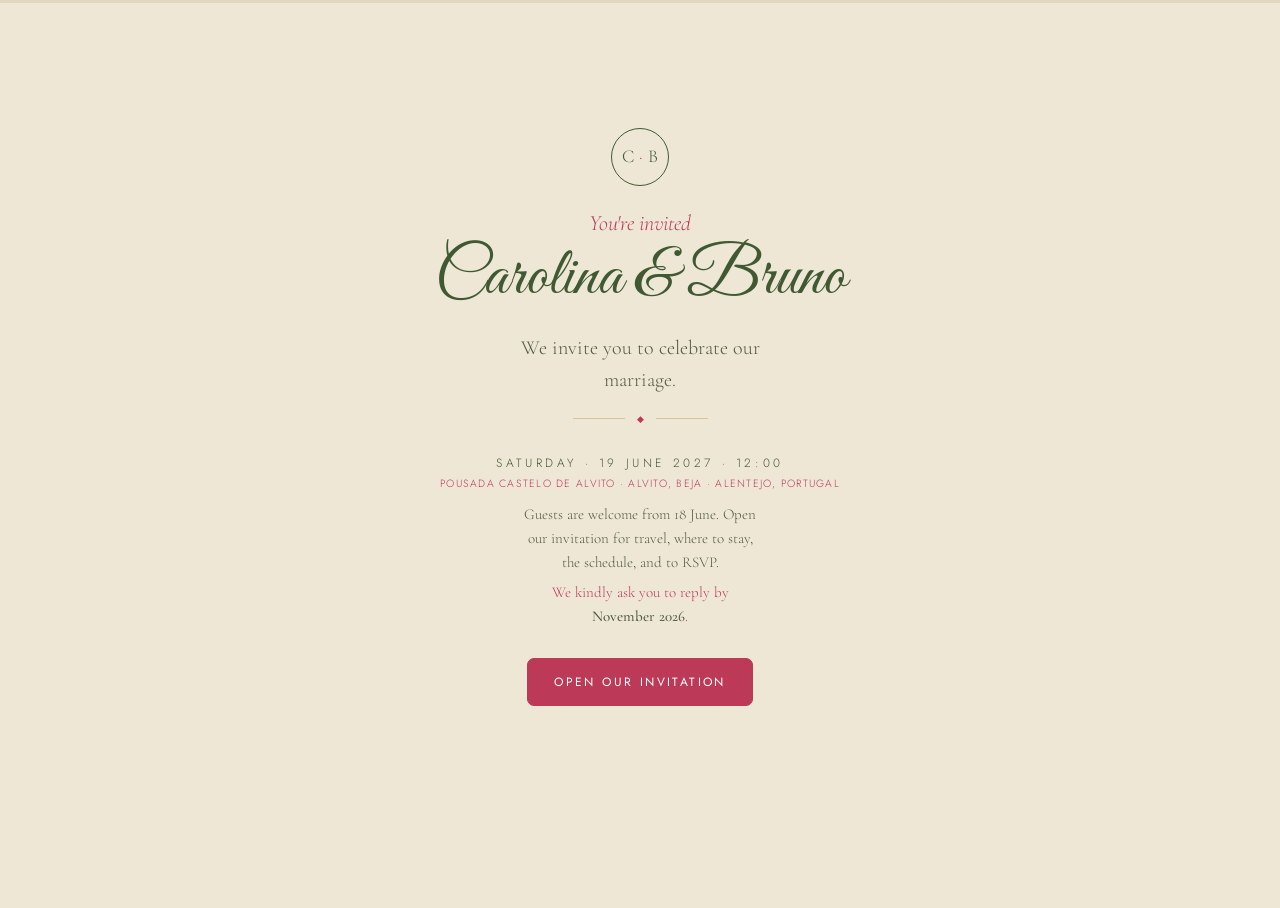
==== index.html @ 81aa2558 "Website + backend now live here; guest data moves to the Google Sheet This repo becomes the single h" ====
<!doctype html>
<html lang="en">
<head>
  <meta charset="utf-8">
  <meta name="viewport" content="width=device-width, initial-scale=1">
  <meta name="robots" content="noindex">
  <title>Carolina &amp; Bruno · 19 June 2027</title>
  <link rel="preconnect" href="https://fonts.googleapis.com">
  <link rel="preconnect" href="https://fonts.gstatic.com" crossorigin>
  <link href="https://fonts.googleapis.com/css2?family=Cormorant+Garamond:ital,wght@0,400;0,500;0,600;1,400&family=Great+Vibes&family=Jost:wght@300;400;500&display=swap" rel="stylesheet">
  <link rel="stylesheet" href="assets/style.css?v=5">
</head>
<body class="mode-first">

  <div class="progress"><span id="bar"></span></div>

  <main id="wizard">

    <div id="closedBanner" class="closed" hidden>
      RSVPs are now <strong>closed</strong>. Thank you so much! If you need to change
      anything, please email us at <a href="mailto:bruno.c.coutinho@gmail.com">bruno.c.coutinho@gmail.com</a>.
    </div>

    <!-- ============ WELCOME / INVITE ============ -->
    <section class="step active" data-step="welcome">
      <div class="monogram">C <span>·</span> B</div>
      <p class="eyebrow" id="familyName">You're invited</p>
      <h1 class="names">Carolina &amp; Bruno</h1>
      <p class="lead" id="welcomeLead">We invite you to celebrate our marriage.</p>
      <div class="rule"><span></span>&#9670;<span></span></div>
      <p class="date">Saturday &middot; 19&nbsp;June&nbsp;2027 &middot; 12:00</p>
      <p class="venue">Pousada Castelo de Alvito &middot; Alvito, Beja &middot; Alentejo, Portugal</p>
      <p class="welcome-note">Guests are welcome from 18 June. Open our invitation for travel, where to stay, the schedule, and to RSVP.</p>
      <p class="welcome-note reply-by">We kindly ask you to reply by <strong>November&nbsp;2026</strong>.</p>
      <div class="actions"><button class="primary" id="startBtn">Open our invitation</button></div>
    </section>

    <!-- ============ VENUE / TRAVEL / STAY ============ -->
    <section class="step" data-step="place">
      <h2>Pousada Castelo de Alvito</h2>
      <p class="sub">A 15th-century castle in the Baixo Alentejo, about 150&nbsp;km south of Lisbon. Guests are welcome starting 18 June.</p>
      <img class="castle-hero" src="assets/img/castle-1.jpg" alt="Pousada Castelo de Alvito, the castle">
      <p class="address">Pousada Castelo de Alvito<br>Largo do Castelo, 7920-999 Alvito (Beja), Portugal<br>
        <a href="https://www.google.com/maps/search/?api=1&amp;query=Pousada+Castelo+de+Alvito%2C+7920-999+Alvito%2C+Portugal" target="_blank" rel="noopener">Open in Google Maps</a></p>
      <p class="address-note">In the Alentejo, about 1h30 south-east of Lisbon. Not the Alvito neighbourhood in Lisbon!</p>

      <h3 class="group">Getting there</h3>
      <div class="cards">
        <div class="card"><h4>By car</h4><p>~1h30 from Lisbon (~150&nbsp;km). Parking in and around the village.</p></div>
        <div class="card"><h4>By train</h4><p>Metro to Lisboa-Oriente, then CP to Alvito station (about 2h20). The station is a short ride from the castle.</p></div>
        <div class="card"><h4>Flying in</h4><p>Fly to Lisbon (LIS), then drive or train down.</p></div>
      </div>
      <h3 class="group">Where to stay</h3>
      <div class="cards">
        <div class="card"><h4>With us</h4><p>We provide accommodation inside the castle and in nearby pousadas in Alvito.</p></div>
        <div class="card"><h4>Nearby</h4><p>Quinta do Paral (about 15&nbsp;min); Beja or Évora (about 25 to 40&nbsp;min).</p></div>
      </div>
      <div class="actions first"><button class="ghost" data-back>Back</button><button class="primary" data-next>Next</button></div>
      <div class="actions menu"><button class="ghost" data-menu>Back to menu</button></div>
    </section>

    <!-- ============ WILL YOU COME? ============ -->
    <section class="step" data-step="rsvp">
      <h2>Can you join us?</h2>
      <p class="sub">Please let us know by <strong>30 November 2026</strong>.</p>
      <div class="choices">
        <button class="choice" data-attending="yes"><span class="big">Yes, we'll be there</span></button>
        <button class="choice" data-attending="no"><span class="big">Sadly, we can't</span></button>
      </div>
      <div class="actions first"><button class="ghost" data-back>Back</button></div>
      <div class="actions menu"><button class="ghost" data-menu>Back to menu</button></div>
    </section>

    <!-- ============ WHO'S COMING ============ -->
    <section class="step" data-step="attendees">
      <h2>Who's coming?</h2>
      <p class="sub" id="attendeesHint">Tick who's coming and when each person arrives.</p>
      <div id="attendeeList" class="attendees"></div>
      <p class="form-status err" id="attendeesStatus" role="status"></p>
      <button class="add" id="addGuest" type="button">+ Add your plus-one</button>
      <p class="add-note" id="missNote" hidden>Did we miss someone? Let us know in the comments.</p>
      <div class="actions first"><button class="ghost" data-back>Back</button><button class="primary" data-next>Next</button></div>
      <div class="actions menu"><button class="ghost" data-menu>Back to menu</button></div>
    </section>

    <!-- ============ ACCOMMODATION ============ -->
    <section class="step" data-step="stay">
      <h2>Need a place to stay?</h2>
      <p class="sub">We have rooms both in the castle and in the village. Just let us know what you'll need.</p>
      <div class="choices column">
        <button class="choice" data-accom="both">Yes, both nights (18 &amp; 19 June)</button>
        <button class="choice" data-accom="night19">Yes, the 19th only</button>
        <button class="choice" data-accom="none">All sorted, thank you</button>
      </div>
      <div class="actions first"><button class="ghost" data-back>Back</button></div>
      <div class="actions menu"><button class="ghost" data-menu>Back to menu</button></div>
    </section>

    <!-- ============ JUST FOR FUN ============ -->
    <section class="step" data-step="game">
      <h2>One last thing, just for fun</h2>
      <div id="gameList"></div>
      <div class="actions first"><button class="ghost" data-back>Back</button><button class="primary" data-next>Next</button></div>
      <div class="actions menu"><button class="ghost" data-menu>Back to menu</button></div>
    </section>

    <!-- ============ COMMENTS ============ -->
    <section class="step" data-step="note">
      <h2>Any comments?</h2>
      <label class="field">
        <span>Your comments</span>
        <textarea data-field="message" rows="4"></textarea>
      </label>
      <div class="actions first"><button class="ghost" data-back>Back</button><button class="primary" data-submit>Save &amp; send</button></div>
      <div class="actions menu"><button class="ghost" data-menu>Back to menu</button></div>
    </section>

    <!-- ============ MENU / HUB (return visits only) ============ -->
    <section class="step" data-step="menu">
      <p class="eyebrow" id="menuName">Your invitation</p>
      <h2>Your RSVP</h2>
      <p class="sub">Open any section to change it, then save.</p>
      <div class="menu">
        <button class="menu-item" data-open="rsvp">
          <span class="mi-title">Will you come?</span>
          <span class="status" data-status="attending">Not answered yet</span>
        </button>
        <button class="menu-item" data-open="place">
          <span class="mi-title">Venue, travel &amp; where to stay</span>
          <span class="status">Alvito &middot; how to get there</span>
        </button>
        <button class="menu-item" data-open="attendees" data-needyes>
          <span class="mi-title">Who's coming</span>
          <span class="status" data-status="attendees">Not set yet</span>
        </button>
        <button class="menu-item" data-open="stay" data-needyes>
          <span class="mi-title">Need a place to stay?</span>
          <span class="status" data-status="accommodation">Not set yet</span>
        </button>
        <button class="menu-item" data-open="game" data-needyes>
          <span class="mi-title">Just for fun</span>
          <span class="status" data-status="game">Not set yet</span>
        </button>
        <button class="menu-item" data-open="note">
          <span class="mi-title">Comments</span>
          <span class="status" data-status="message">Optional</span>
        </button>
      </div>
      <div class="actions"><button class="primary" data-submit>Save changes</button></div>
      <p class="form-status" id="menuStatus" role="status"></p>
    </section>

    <!-- ============ DONE ============ -->
    <section class="step" data-step="done">
      <div class="monogram">C <span>·</span> B</div>
      <h2 id="doneTitle">Thank you!</h2>
      <p class="lead" id="doneMsg">Your reply is saved. Change it anytime with your link.</p>
      <p class="date">See you on 19&nbsp;June&nbsp;2027 &middot; 12:00</p>
      <div class="actions"><button class="ghost" data-open="menu">View / edit my RSVP</button></div>
    </section>

    <p class="form-status" id="formStatus" role="status"></p>

  </main>

  <script src="assets/app.js?v=5"></script>
</body>
</html>
---- assets/style.css ----
/* Carolina & Bruno — wedding RSVP wizard.
   Palette (from the Alvito colour card): the courtyard in late-June light —
   dark trees and olive leaf carry the structure, courtyard stone warms it,
   oleander is the accent, on a cream-linen page with bright-paper cards.
   The invitation is a SQUARE card — no frame around it. */
:root{
  --bg:#efe7d6;          /* cream linen — the page */
  --card:#f8f5ec;        /* bright paper — the invite card, choice cards, inputs */
  --ink:#2b3324;         /* deep green-black — body text */
  --soft:#4e5a43;        /* softened ink */
  --grey:#6f6a59;        /* warm grey — captions, labels */
  --green:#3f5a32;       /* dark trees — headings & names */
  --green-deep:#324726;  /* dark trees, pressed */
  --sage:#a3b188;        /* olive leaf — soft rules, hovers */
  --sand:#dec196;        /* courtyard stone — warm rules and accents */
  --rasp:#bc3a58;        /* oleander, deep — buttons, underlines, links */
  --rasp-deep:#9c2c46;   /* oleander, pressed */
  --pink:#e8809f;        /* oleander, light — gentle touches */
  --line:#e2d7bf;        /* stone line */
  --red:#9a3b3b;         /* decline / error */
  --serif:"Cormorant Garamond",Georgia,serif;
  --script:"Great Vibes","Snell Roundhand",cursive;
  --sans:"Jost","Helvetica Neue",Arial,sans-serif;
}
*{box-sizing:border-box}
[hidden]{display:none!important}  /* keep the hidden attribute authoritative over display rules */
html{scroll-behavior:smooth}
body{margin:0;min-height:100vh;background:var(--bg);color:var(--ink);
  font-family:var(--sans);font-weight:300;line-height:1.6;-webkit-font-smoothing:antialiased}
strong{font-weight:500;color:var(--soft)}
a{color:var(--rasp)}

/* closed banner */
.closed{max-width:560px;margin:8px auto 0;padding:14px 18px;text-align:center;
  background:#f7e6ea;border:1px solid var(--pink);border-radius:8px;
  font-family:var(--serif);font-size:16px;color:var(--soft)}
.closed a{color:var(--rasp)}

/* progress */
.progress{position:fixed;top:0;left:0;right:0;height:3px;background:var(--line);z-index:10}
#bar{display:block;height:100%;width:0;background:var(--rasp);transition:width .4s ease}

/* wizard shell — a simple centered column on the cream page (no frame) */
#wizard{max-width:620px;margin:0 auto;padding:48px 24px 80px;min-height:100vh}
.step{display:none;animation:fade .5s ease}
.step.active{display:block}
@keyframes fade{from{opacity:0;transform:translateY(8px)}to{opacity:1;transform:none}}
@media(prefers-reduced-motion:reduce){.step{animation:none}}

/* ===== the invitation / open page (no card — sits on the page) ===== */
.step[data-step="welcome"].active,.step[data-step="done"].active{
  display:flex;flex-direction:column;align-items:center;justify-content:center;
  text-align:center;min-height:82vh;
}

/* shared typography */
.monogram{display:flex;align-items:center;justify-content:center;white-space:nowrap;
  width:58px;height:58px;margin:0 auto 20px;
  border:1px solid var(--green);border-radius:50%;
  font-family:var(--serif);font-size:18px;letter-spacing:.14em;text-indent:.14em;color:var(--green)}
.monogram span{color:var(--rasp)}
.eyebrow{text-align:center;font-family:var(--serif);font-style:italic;font-size:22px;color:var(--rasp);margin:0}
.names{font-family:var(--script);font-weight:400;text-align:center;color:var(--green);
  font-size:clamp(46px,11vw,68px);line-height:1;margin:.05em 0 .2em}
.lead{text-align:center;font-family:var(--serif);font-size:clamp(17px,3.6vw,20px);color:var(--soft);max-width:30ch;margin:.3em auto 0}
.date{text-align:center;letter-spacing:.3em;text-transform:uppercase;font-size:12px;color:var(--green);margin:1em 0 .2em}
.venue{text-align:center;letter-spacing:.12em;text-transform:uppercase;font-size:10.5px;color:var(--rasp);margin:0}
.rule{display:flex;align-items:center;justify-content:center;gap:12px;color:var(--rasp);margin:16px 0;font-size:9px}
.rule span{display:block;width:52px;height:1px;background:var(--sand)}
.welcome-note{text-align:center;font-family:var(--serif);font-size:15px;color:var(--soft);max-width:34ch;margin:10px auto 0}
.welcome-note.reply-by{margin-top:6px;color:var(--rasp)}

h2{font-family:var(--serif);font-weight:600;text-align:center;font-size:clamp(28px,7vw,40px);color:var(--green);margin:0 0 .3em}
h2::after{content:"";display:block;width:46px;height:2px;background:var(--rasp);margin:14px auto 0}
.sub{text-align:center;color:var(--soft);max-width:48ch;margin:0 auto 1.6em}
h3.group{font-family:var(--sans);text-transform:uppercase;letter-spacing:.2em;font-size:12px;
  color:var(--green);text-align:center;margin:30px 0 14px}

/* castle photo (single, compact) */
.castle-hero{display:block;width:100%;max-width:420px;height:240px;object-fit:cover;object-position:center 40%;
  border-radius:8px;border:1px solid var(--line);margin:0 auto 26px}

/* info cards (the place) */
.cards{display:grid;grid-template-columns:repeat(auto-fit,minmax(170px,1fr));gap:14px}
.card{background:var(--card);border:1px solid var(--line);border-radius:7px;padding:18px}
.card h4{margin:0 0 .4em;font-family:var(--serif);font-size:19px;color:var(--green)}
.card p{margin:0;font-size:14px;color:var(--soft)}

/* choice buttons (go/no-go, accommodation) */
.choices{display:grid;grid-template-columns:1fr 1fr;gap:14px;max-width:460px;margin:0 auto}
.choices.column{grid-template-columns:1fr;max-width:380px}
.choice{display:flex;flex-direction:column;gap:4px;align-items:center;text-align:center;
  background:var(--card);border:1px solid var(--line);border-radius:8px;padding:22px 16px;cursor:pointer;
  font-family:var(--sans);font-size:15px;color:var(--soft);transition:.15s}
.choice:hover{border-color:var(--rasp);box-shadow:0 6px 20px rgba(188,58,88,.14);transform:translateY(-1px)}
.choice.selected{border-color:var(--rasp);background:#f7e6ea;box-shadow:0 6px 20px rgba(188,58,88,.14)}
.choice .big{font-family:var(--serif);font-size:23px;color:var(--green)}
.choice span:not(.big){font-size:13px;color:var(--grey)}

/* attendees */
.attendees{max-width:480px;margin:0 auto}
.attendee{display:flex;flex-wrap:wrap;align-items:center;gap:8px;margin-bottom:14px}
.attendee .coming{flex:0 0 auto;display:flex;align-items:center;margin:0}
.attendee .coming input{width:20px;height:20px;accent-color:var(--green);cursor:pointer}
.attendee .name{flex:1;min-width:0}
.attendee .arrive{flex:0 0 auto;width:118px;font-family:var(--sans);font-size:14px;color:var(--ink);
  background:var(--card);border:1px solid var(--line);border-radius:6px;padding:11px 8px}
.attendee .arrive:focus{outline:none;border-color:var(--green)}
.attendee .x{flex:0 0 auto;width:40px;height:44px;background:none;border:1px solid var(--line);border-radius:6px;
  color:var(--grey);font-size:20px;cursor:pointer;padding:0}
.attendee .x:hover{border-color:var(--red);color:var(--red)}
.attendee .kid{flex:0 0 auto;display:flex;align-items:center;gap:4px;font-size:12px;letter-spacing:.04em;
  text-transform:uppercase;color:var(--grey);cursor:pointer;white-space:nowrap}
.attendee .kid input{width:15px;height:15px;accent-color:var(--rasp);cursor:pointer}
.attendee.declined .name,.attendee.declined .arrive{opacity:.45;text-decoration:line-through}
.attendee .diet{flex:1 1 100%;order:5;margin-left:28px;font-size:14px;padding:8px 10px}
.attendee.declined .diet{display:none}
.attendee .name.missing{border-color:var(--red);background:#fbeeee}
#attendeesStatus:empty{display:none}
.address{text-align:center;font-family:var(--serif);font-size:17px;line-height:1.5;color:var(--green);margin:14px 0 4px}
.address a{font-family:var(--sans);font-size:13px;letter-spacing:.05em}
.address-note{text-align:center;font-size:13px;color:var(--grey);margin:0 0 8px}
@media(max-width:460px){
  .attendee{flex-wrap:wrap}
  .attendee .name{flex:1 1 60%}
  .attendee .arrive{flex:1 1 100%;width:auto;order:3}
  .attendee .diet{margin-left:0}
}
.add{display:block;margin:4px auto 0;background:none;border:1px dashed var(--sage);color:var(--green);
  border-radius:6px;padding:10px 18px;cursor:pointer;font-family:var(--sans);letter-spacing:.05em}
.add:hover{background:var(--card)}
.add-note{display:block;text-align:center;font-family:var(--serif);font-style:italic;
  font-size:15px;color:var(--soft);max-width:36ch;margin:8px auto 0}

/* form fields */
.field{display:block;max-width:440px;margin:0 auto 18px}
.field > span{display:block;font-size:12px;letter-spacing:.14em;text-transform:uppercase;color:var(--grey);margin-bottom:6px}
input[type=text],input[type=number],input[type=file],textarea{
  width:100%;font-family:var(--sans);font-size:16px;color:var(--ink);background:var(--card);
  border:1px solid var(--line);border-radius:6px;padding:11px 12px}
input:focus,textarea:focus{outline:none;border-color:var(--green)}
.field small{display:block;color:var(--grey);font-size:12px;margin-top:5px}
.g-prev{display:block;max-width:100%;margin-top:12px;border-radius:6px;border:1px solid var(--line)}

/* per-person game opt-out */
.skip-person{display:flex;align-items:center;gap:8px;max-width:440px;margin:0 auto 14px;
  font-size:13px;color:var(--grey);cursor:pointer}
.skip-person input{width:16px;height:16px;accent-color:var(--green);cursor:pointer}

/* per-person game blocks */
#gameList{max-width:440px;margin:0 auto}
.game-person{border-top:1px solid var(--line);margin-top:22px;padding-top:18px}
.game-person:first-child{border-top:none;margin-top:0;padding-top:0}
.game-person .person{font-family:var(--serif);font-size:21px;color:var(--green);text-align:center;margin:0 0 14px}

/* action buttons */
.actions{display:flex;justify-content:center;gap:12px;margin-top:30px}
button.primary,button.ghost{font-family:var(--sans);letter-spacing:.2em;text-transform:uppercase;font-size:12px;
  border-radius:7px;padding:14px 26px;cursor:pointer;border:1px solid var(--rasp)}
button.primary{color:#fff;background:var(--rasp)}
button.primary:hover{background:var(--rasp-deep);border-color:var(--rasp-deep)}
button.ghost{color:var(--rasp);background:none}
button.ghost:hover{background:var(--card)}
button:disabled{opacity:.5;cursor:default}

.form-status{text-align:center;font-family:var(--serif);font-size:17px;min-height:1.4em;margin:18px 0 0}
.form-status.ok{color:var(--green)}
.form-status.err{color:var(--red)}

/* mode switching: linear (first visit) vs menu (return visit) */
body.mode-first .actions.menu{display:none}
body.mode-return .actions.first{display:none}
body.mode-return .progress{opacity:0}

/* menu / hub */
.menu{display:flex;flex-direction:column;gap:10px;max-width:460px;margin:0 auto}
.menu-item{display:flex;justify-content:space-between;align-items:center;gap:12px;text-align:left;
  background:var(--card);border:1px solid var(--line);border-radius:8px;padding:16px 18px;cursor:pointer;
  font-family:var(--sans);transition:.15s}
.menu-item:hover{border-color:var(--rasp);box-shadow:0 4px 16px rgba(188,58,88,.12)}
.menu-item .mi-title{font-family:var(--serif);font-size:19px;color:var(--green)}
.menu-item .status{flex:0 0 auto;font-size:11px;letter-spacing:.08em;text-transform:uppercase;color:var(--rasp)}
.menu-item.disabled{opacity:.4;cursor:not-allowed}
.menu-item.disabled:hover{border-color:var(--line);box-shadow:none}

@media(max-width:420px){.choices{grid-template-columns:1fr}}
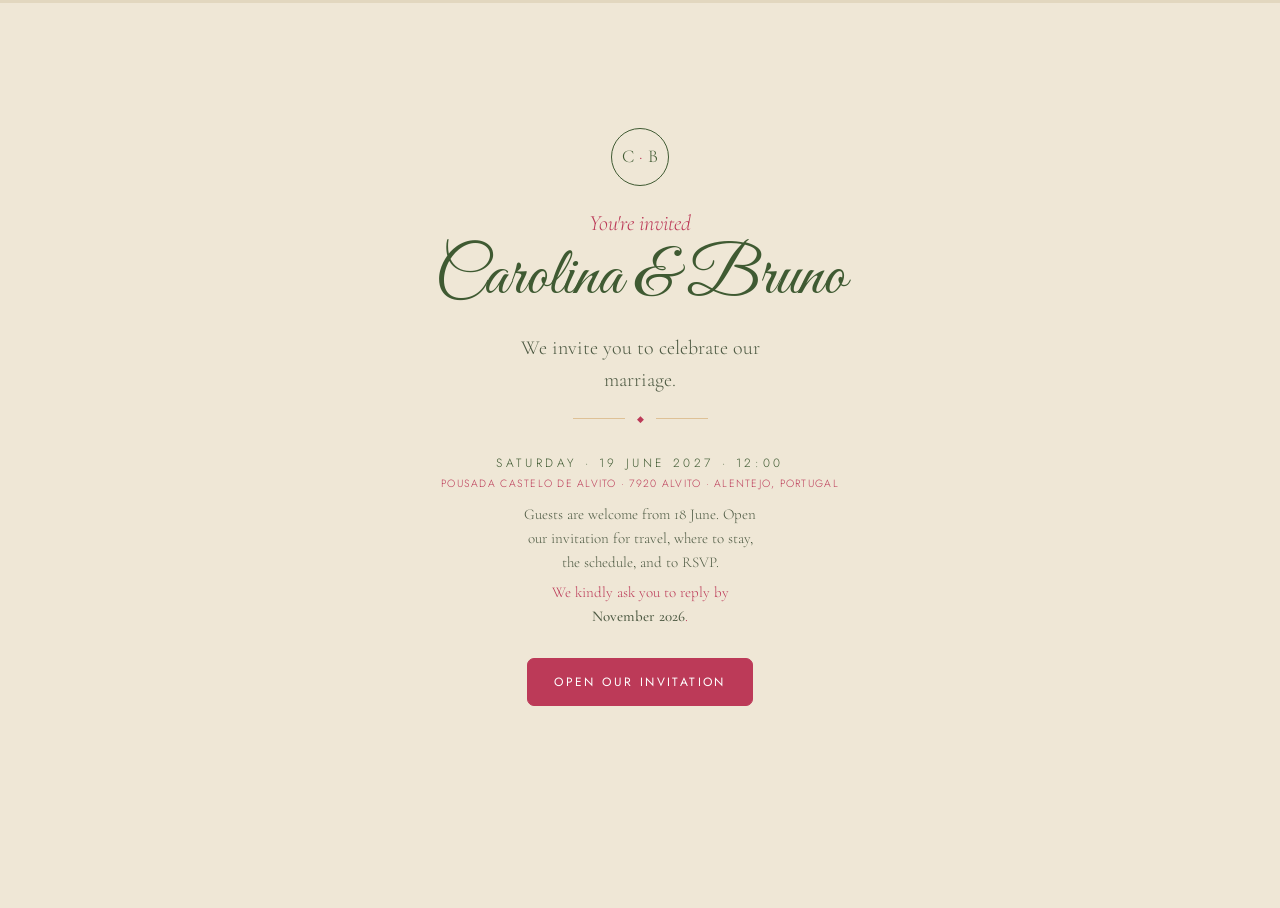
==== commit 44b74430: "Welcome card: 7920 Alvito instead of Alvito, Beja "Alvito, Beja" read like the city of Beja; the pos" ====
--- a/index.html
+++ b/index.html
@@ -8,7 +8,7 @@
   <link rel="preconnect" href="https://fonts.googleapis.com">
   <link rel="preconnect" href="https://fonts.gstatic.com" crossorigin>
   <link href="https://fonts.googleapis.com/css2?family=Cormorant+Garamond:ital,wght@0,400;0,500;0,600;1,400&family=Great+Vibes&family=Jost:wght@300;400;500&display=swap" rel="stylesheet">
-  <link rel="stylesheet" href="assets/style.css?v=5">
+  <link rel="stylesheet" href="assets/style.css?v=6">
 </head>
 <body class="mode-first">
 
@@ -29,7 +29,7 @@
       <p class="lead" id="welcomeLead">We invite you to celebrate our marriage.</p>
       <div class="rule"><span></span>&#9670;<span></span></div>
       <p class="date">Saturday &middot; 19&nbsp;June&nbsp;2027 &middot; 12:00</p>
-      <p class="venue">Pousada Castelo de Alvito &middot; Alvito, Beja &middot; Alentejo, Portugal</p>
+      <p class="venue">Pousada Castelo de Alvito &middot; 7920 Alvito &middot; Alentejo, Portugal</p>
       <p class="welcome-note">Guests are welcome from 18 June. Open our invitation for travel, where to stay, the schedule, and to RSVP.</p>
       <p class="welcome-note reply-by">We kindly ask you to reply by <strong>November&nbsp;2026</strong>.</p>
       <div class="actions"><button class="primary" id="startBtn">Open our invitation</button></div>
@@ -163,6 +163,6 @@
 
   </main>
 
-  <script src="assets/app.js?v=5"></script>
+  <script src="assets/app.js?v=7"></script>
 </body>
 </html>
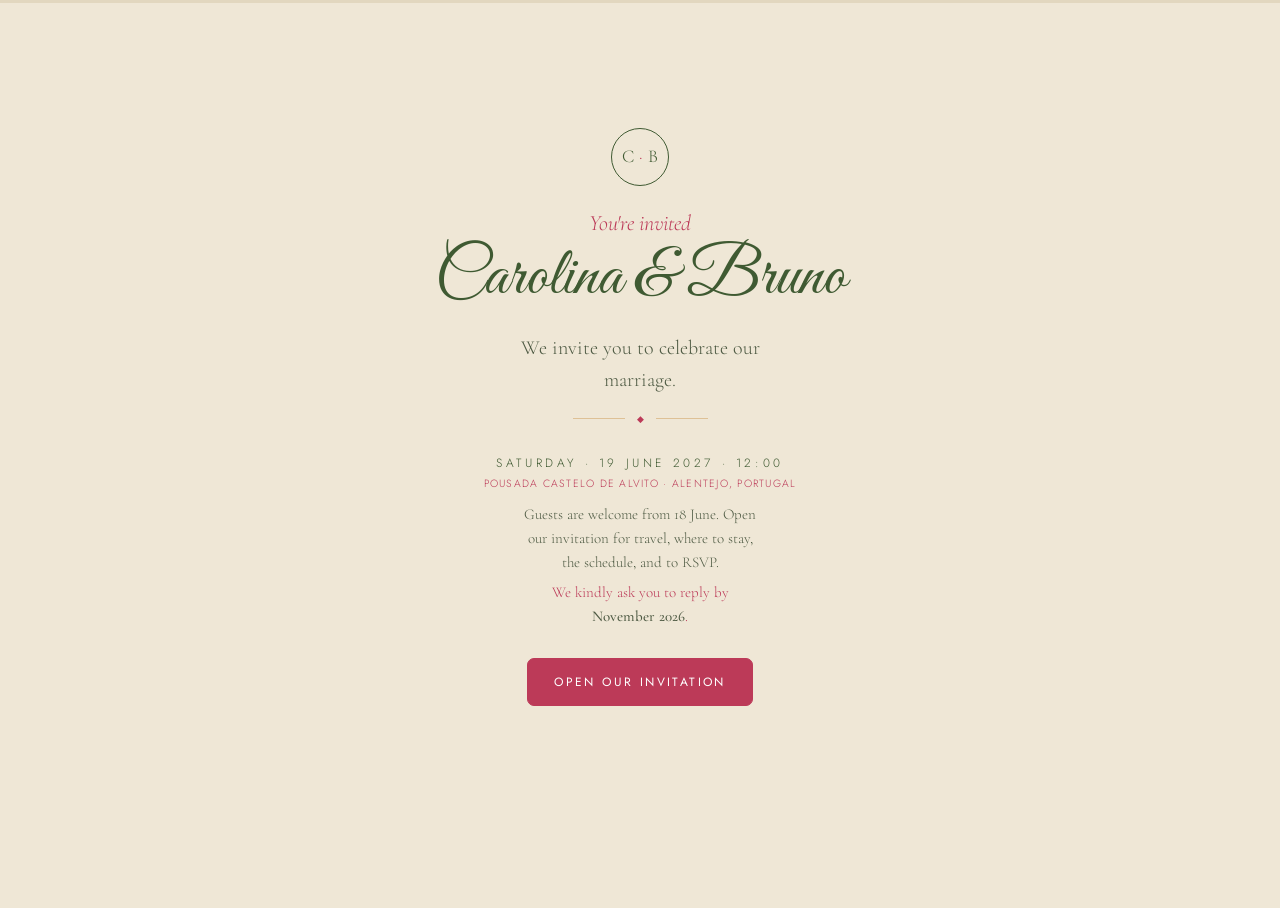
==== commit 01d90a7c: "Welcome card: venue line matches the invitation PDFs again The venue page right after it has the ful" ====
--- a/index.html
+++ b/index.html
@@ -29,7 +29,7 @@
       <p class="lead" id="welcomeLead">We invite you to celebrate our marriage.</p>
       <div class="rule"><span></span>&#9670;<span></span></div>
       <p class="date">Saturday &middot; 19&nbsp;June&nbsp;2027 &middot; 12:00</p>
-      <p class="venue">Pousada Castelo de Alvito &middot; 7920 Alvito &middot; Alentejo, Portugal</p>
+      <p class="venue">Pousada Castelo de Alvito &middot; Alentejo, Portugal</p>
       <p class="welcome-note">Guests are welcome from 18 June. Open our invitation for travel, where to stay, the schedule, and to RSVP.</p>
       <p class="welcome-note reply-by">We kindly ask you to reply by <strong>November&nbsp;2026</strong>.</p>
       <div class="actions"><button class="primary" id="startBtn">Open our invitation</button></div>
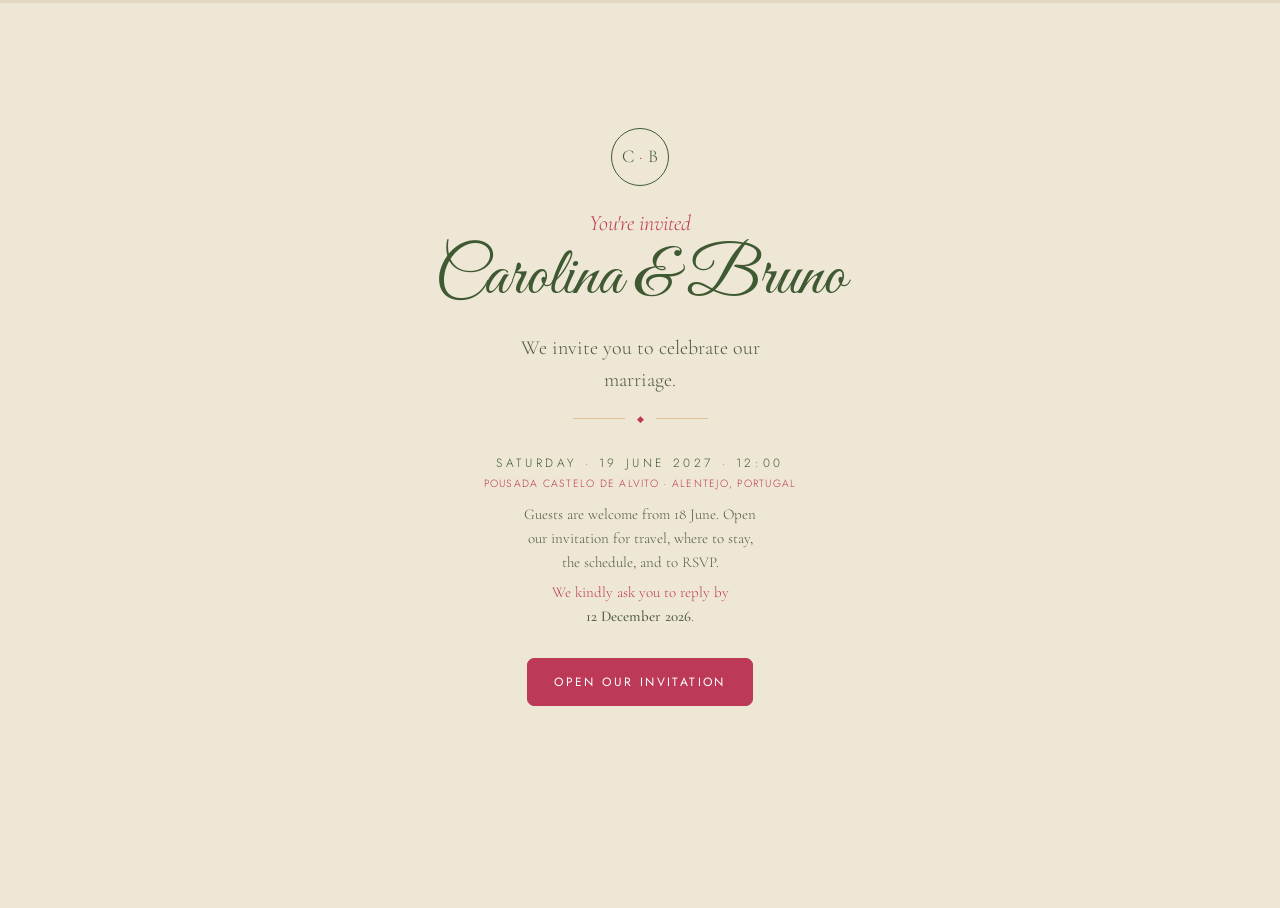
==== commit 4db320f6: "Reply-by date: 12 December 2026 Welcome card and RSVP step. The invitation PDFs say "before the holi" ====
--- a/index.html
+++ b/index.html
@@ -31,7 +31,7 @@
       <p class="date">Saturday &middot; 19&nbsp;June&nbsp;2027 &middot; 12:00</p>
       <p class="venue">Pousada Castelo de Alvito &middot; Alentejo, Portugal</p>
       <p class="welcome-note">Guests are welcome from 18 June. Open our invitation for travel, where to stay, the schedule, and to RSVP.</p>
-      <p class="welcome-note reply-by">We kindly ask you to reply by <strong>November&nbsp;2026</strong>.</p>
+      <p class="welcome-note reply-by">We kindly ask you to reply by <strong>12&nbsp;December&nbsp;2026</strong>.</p>
       <div class="actions"><button class="primary" id="startBtn">Open our invitation</button></div>
     </section>
 
@@ -62,7 +62,7 @@
     <!-- ============ WILL YOU COME? ============ -->
     <section class="step" data-step="rsvp">
       <h2>Can you join us?</h2>
-      <p class="sub">Please let us know by <strong>30 November 2026</strong>.</p>
+      <p class="sub">Please let us know by <strong>12 December 2026</strong>.</p>
       <div class="choices">
         <button class="choice" data-attending="yes"><span class="big">Yes, we'll be there</span></button>
         <button class="choice" data-attending="no"><span class="big">Sadly, we can't</span></button>
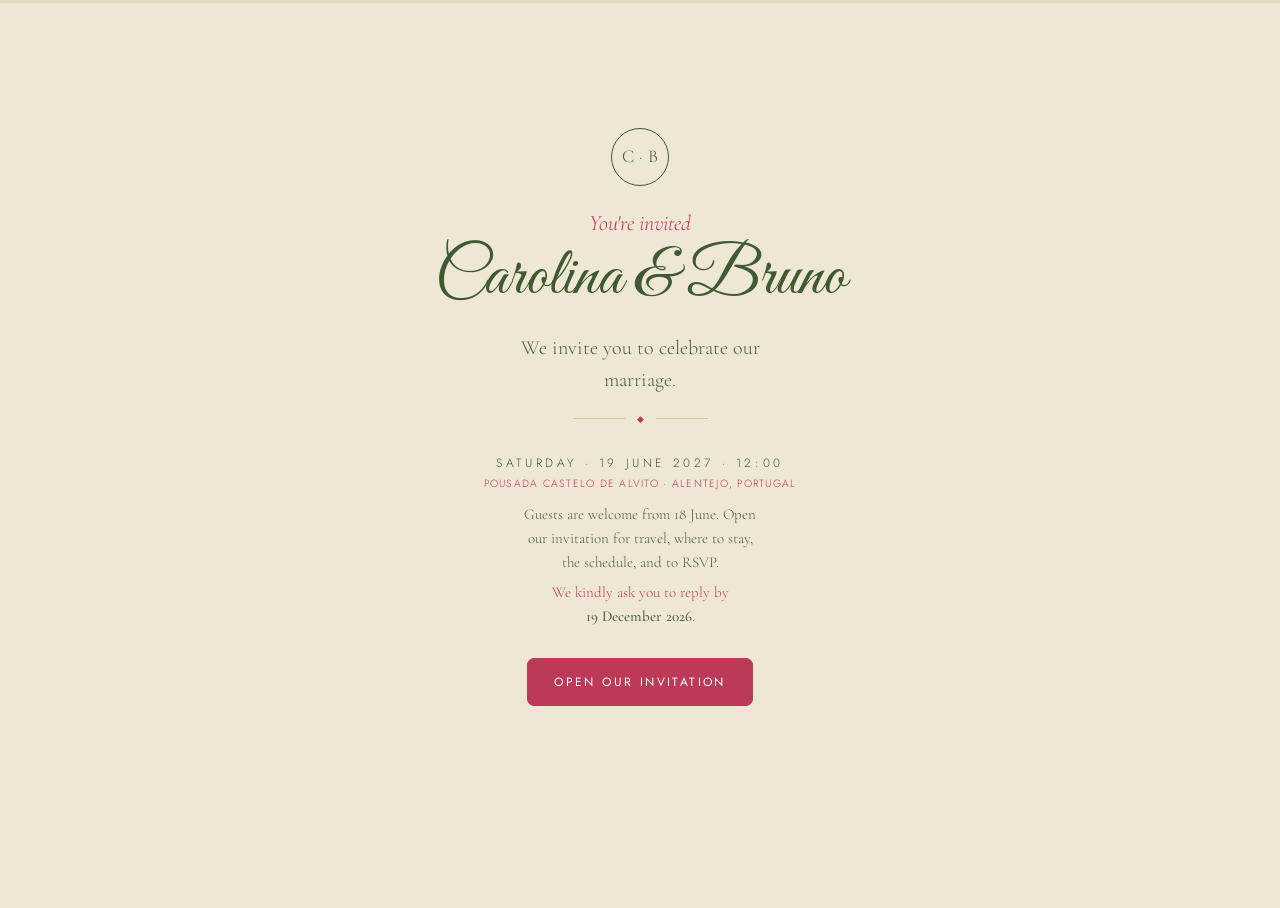
==== commit ca98ca49: "Reply-by date: 19 December 2026 Co-Authored-By: Claude Opus 5.5 <noreply@anthropic.com>" ====
--- a/index.html
+++ b/index.html
@@ -31,7 +31,7 @@
       <p class="date">Saturday &middot; 19&nbsp;June&nbsp;2027 &middot; 12:00</p>
       <p class="venue">Pousada Castelo de Alvito &middot; Alentejo, Portugal</p>
       <p class="welcome-note">Guests are welcome from 18 June. Open our invitation for travel, where to stay, the schedule, and to RSVP.</p>
-      <p class="welcome-note reply-by">We kindly ask you to reply by <strong>12&nbsp;December&nbsp;2026</strong>.</p>
+      <p class="welcome-note reply-by">We kindly ask you to reply by <strong>19&nbsp;December&nbsp;2026</strong>.</p>
       <div class="actions"><button class="primary" id="startBtn">Open our invitation</button></div>
     </section>
 
@@ -62,7 +62,7 @@
     <!-- ============ WILL YOU COME? ============ -->
     <section class="step" data-step="rsvp">
       <h2>Can you join us?</h2>
-      <p class="sub">Please let us know by <strong>12 December 2026</strong>.</p>
+      <p class="sub">Please let us know by <strong>19 December 2026</strong>.</p>
       <div class="choices">
         <button class="choice" data-attending="yes"><span class="big">Yes, we'll be there</span></button>
         <button class="choice" data-attending="no"><span class="big">Sadly, we can't</span></button>
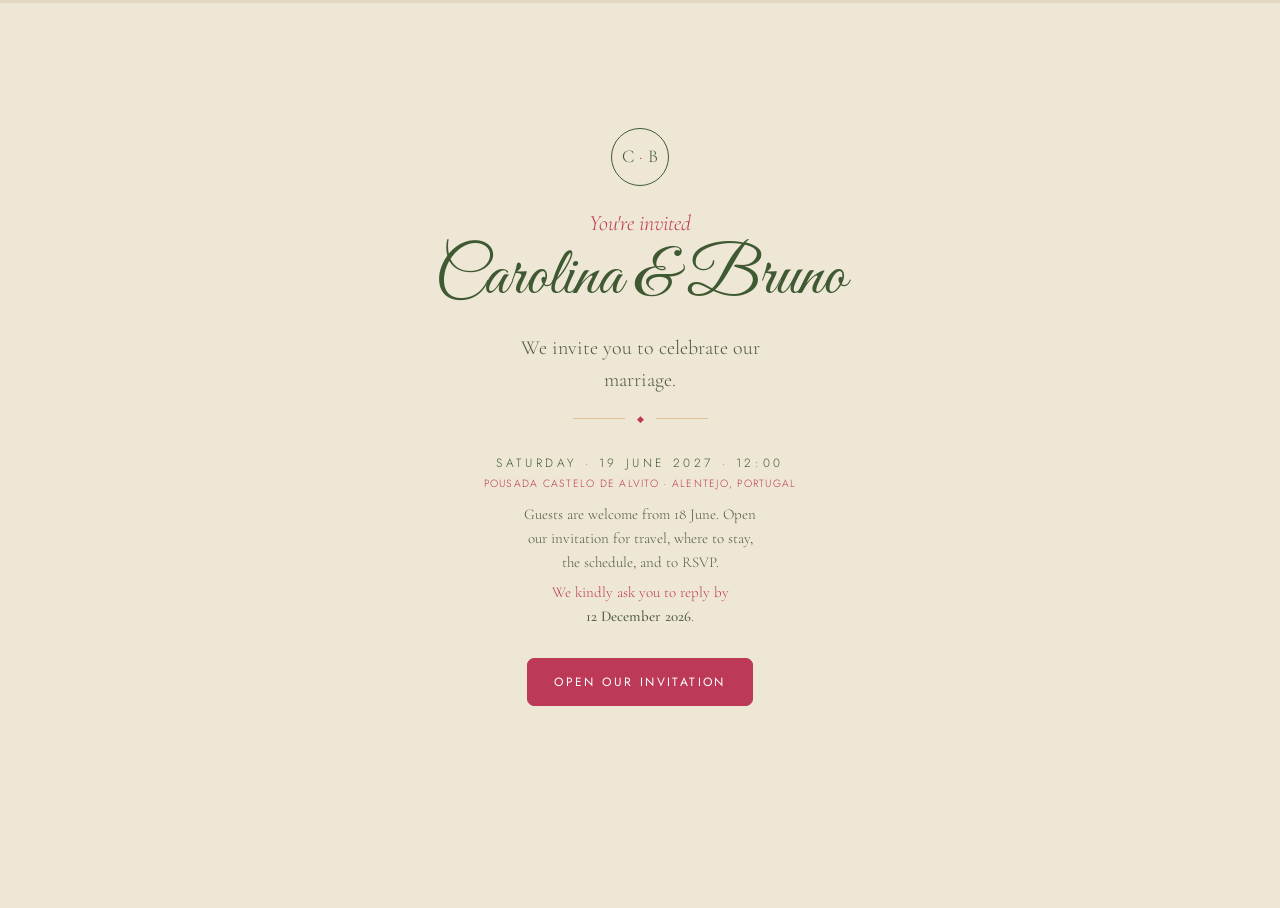
==== commit 5b016866: "Reply-by date back to 12 December 2026 Co-Authored-By: Claude Opus 5.5 <noreply@anthropic.com>" ====
--- a/index.html
+++ b/index.html
@@ -31,7 +31,7 @@
       <p class="date">Saturday &middot; 19&nbsp;June&nbsp;2027 &middot; 12:00</p>
       <p class="venue">Pousada Castelo de Alvito &middot; Alentejo, Portugal</p>
       <p class="welcome-note">Guests are welcome from 18 June. Open our invitation for travel, where to stay, the schedule, and to RSVP.</p>
-      <p class="welcome-note reply-by">We kindly ask you to reply by <strong>19&nbsp;December&nbsp;2026</strong>.</p>
+      <p class="welcome-note reply-by">We kindly ask you to reply by <strong>12&nbsp;December&nbsp;2026</strong>.</p>
       <div class="actions"><button class="primary" id="startBtn">Open our invitation</button></div>
     </section>
 
@@ -62,7 +62,7 @@
     <!-- ============ WILL YOU COME? ============ -->
     <section class="step" data-step="rsvp">
       <h2>Can you join us?</h2>
-      <p class="sub">Please let us know by <strong>19 December 2026</strong>.</p>
+      <p class="sub">Please let us know by <strong>12 December 2026</strong>.</p>
       <div class="choices">
         <button class="choice" data-attending="yes"><span class="big">Yes, we'll be there</span></button>
         <button class="choice" data-attending="no"><span class="big">Sadly, we can't</span></button>
